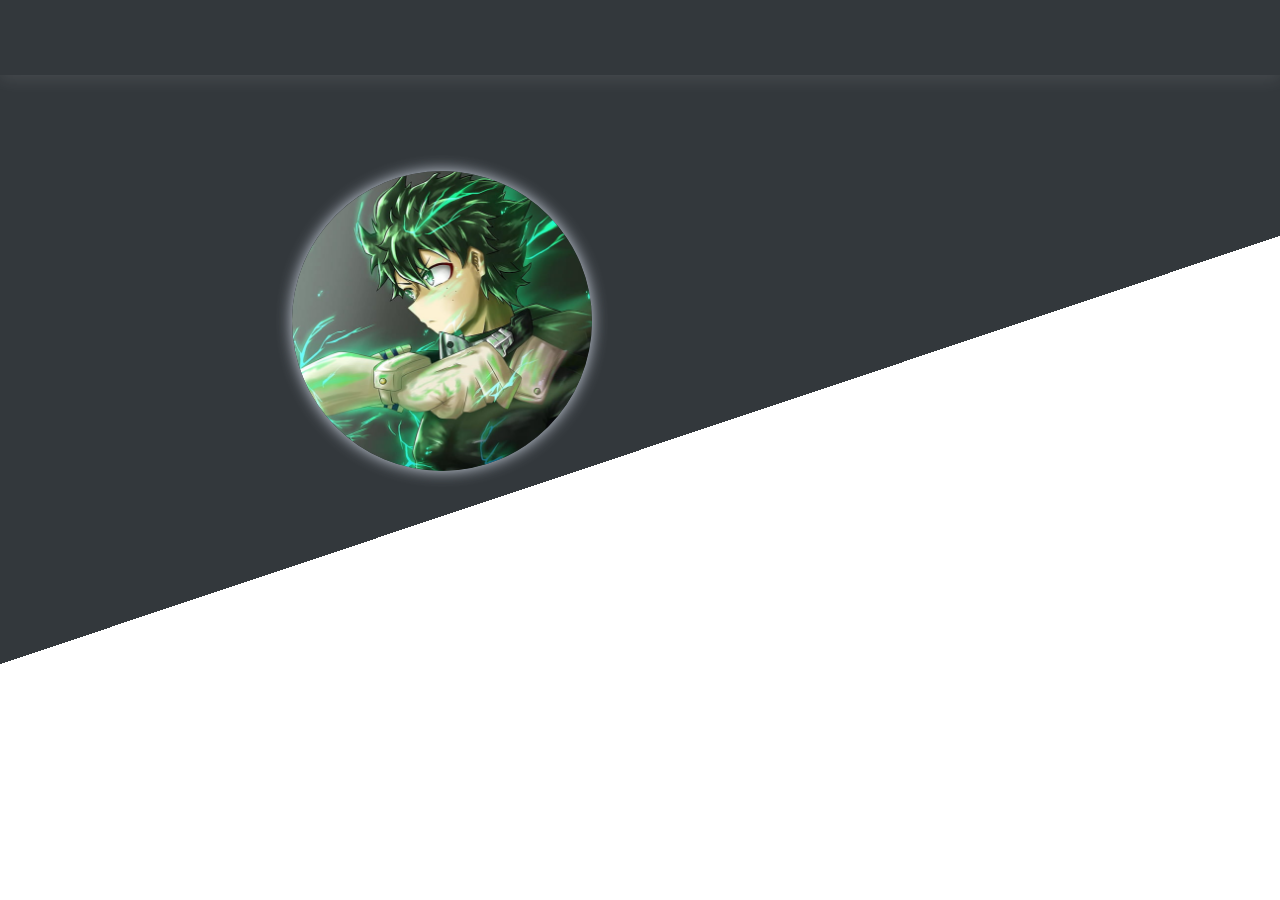
==== index.html @ 0b649aea "commit" ====
<!DOCTYPE html>
<html lang="en">

<head>
    <meta charset="UTF-8">
    <meta http-equiv="X-UA-Compatible" content="IE=edge">
    <meta name="viewport" content="width=device-width, initial-scale=1.0">
    <link href='https://unpkg.com/boxicons@2.1.4/css/boxicons.min.css' rel='stylesheet'>
    <link rel="stylesheet" href="index.css">
    
    <title>Portfolio</title>
</head>

<body>
    <header class="container">
        <div class="page-header">
            <div class="logo">
                <a href="#">GODOFCONQUST </a>
            </div>
            <input type="checkbox" id="click">

            <label for="click" class="mainicon">
                <div class="menu">
                    <i class='bx bx-menu'></i>
                </div>
            </label>
            <ul>
                <li><a href="index.html"  class="active" style="--navAni:1">Home</a></li>
                <li><a href="about.html" style="--navAni:2">About</a></li>
                <li><a href="skills.html" style="--navAni:3">Skills</a></li>
                <li><a href="index.html" style="--navAni:4">Portfolio</a></li>
                <li><a href="contact.html" style="--navAni:5">Contact</a></li>
            </ul>
        </div>
    </header>


    <div class="container">
        <div class="main">
            <div class="images">
                <img src="mk.png" alt="" class="img-w">
            </div>
            <div class="detail">
                <h3>Hi, I'm</h3>
                <h1><span>MANISH</span> KUMAR</h1>   
                <div class="social">
                    <a href="https://www.linkedin.com/in/manish-kumar-750251288" style="--socialAni:1"><i class='bx bxl-linkedin'></i></a>
                    <a href="https://t.me/+K18qXLDyy5Q5YjZl" style="--socialAni:2"><i class='bx bxl-telegram'></i></a>
                    <a href="https://github.com/tentax143" style="--socialAni:3"><i class='bx bxl-github'></i></a>
                    <a href="https://www.instagram.com/god_of_conquest_?igsh=MTYwMGs2NDR5bDR5dw==" style="--socialAni:4"><i class='bx bxl-instagram'></i></a>
                </div>
            </div>
        </div>
    </div>
</body>

</html>
---- index.css ----
@import url('https://fonts.googleapis.com/css2?family=Poppins:wght@100;200;300;400;500;600;700;800&display=swap');
@import url('https://fonts.googleapis.com/css2?family=Outfit:wght@200;300;400;500;600;700;800&family=Roboto:wght@100;300;400&display=swap');

:root {
    --primary-color: #33383C;
}

* {
    margin: 0;
    padding: 0;
    scroll-behavior: smooth;
}

body {
    font-family: 'Outfit', sans-serif;
    background: linear-gradient(161.5deg, #33383C 50%, #fff 50%);
    height: 100vh;
    color: #ffffff;
}
/* Genral */
.container {
    padding: 0 8.4rem;
}

.img-w {
    width: 100%;
    height: auto;
}
/* Nav */
header {
    background: var(--primary-color);
    position: relative;
    box-shadow: 0 4px 17px rgb(255 255 255 / 10%);
    position: sticky;
    top: 0;
    z-index: 1;
}

.page-header {
    display: flex;
    justify-content: space-between;
    align-items: center;
    padding: 1rem 0;
}

.logo {
    font-size: 1.5rem;
    font-weight: 800;
    opacity: 0;
    animation: leftSideAni 1s ease forwards;
}

.logo a {
    color: #fff;
    text-decoration: none;
}

ul {
    display: flex;
    gap: .6rem;
    list-style-type: none;
    background-color: transparent;
    overflow: hidden;
}

li a {
    display: inline-block;
    padding: .3rem 1rem;
    color: #fff;
    text-decoration: none;
    font-size: 1.05rem;
    font-weight: 600;
    letter-spacing: .7px;
    border-radius: 36px;
    line-height: 2;
    transition: .3s;
    opacity: 0;
    animation: navani .3s ease forwards;
    animation-delay: calc(.15s * var(--navAni));
}

/* li a.active,
li a:hover {
    color: var(--primary-color);
} */

#click {
    display: none;
}

.menu {
    display: none;
}

.mode i {
    font-size: 1.4rem;
    cursor: pointer;
    color: var(--primary-color);
    opacity: 0;
    animation: rightSideAni 1.5s ease forwards;
}

/* Nav End */

/* Section 1 */

.main {
    padding: 6rem 0;
    display: grid;
    grid-template-columns: repeat(auto-fit, minmax(277px, 1fr));
    row-gap: 2rem;
    column-gap: 6rem;
    align-items: center;
}
.main h3 {
    color: #fff;
    font-size: 1.5rem;
    opacity: 0;
    animation: topSideAni 1s ease forwards;
}
.main h1 {
    color: var(--primary-color);
    font-size: 4rem;
    font-weight: 600;
    opacity: 0;
    animation: leftSideAni 1s ease forwards;
    animation-delay: 1s;
}

.social {
    display: flex;
    flex-wrap: wrap;
    gap: 1.4rem;
    margin-top: 1.4rem;
}

.social a {
    display: grid;
    place-items: center;
    text-decoration: none;
    color: var(--primary-color);
    border: 1.6px solid var(--primary-color);
    font-size: 1.5rem;
    border-radius: 50%;
    padding: 0.39rem;
    text-align: center;
    opacity: 0;
    animation: SocialAni 1s ease forwards;
    animation-delay: calc(.2s * var(--socialAni));
}

.social a:hover {
    color: #fff;
    background-color: var(--primary-color);
    box-shadow: 0 0 20px var(--primary-color);
    transition: all .3s ease-in-out;
}


.images {
    margin-left: auto;
    width: 300px;
}   
.images img {
    border-radius: 50%;
    box-shadow: 0 0 15px #D1D9E6;
}

/* Section 1 End */

/* Animation */
@keyframes leftSideAni {
    0% {
        transform: translateX(-100px);
        opacity: 0;
    }
    100% {
        transform: translateX(0);
        opacity: 1;
    }
}
@keyframes navani {
    0% {
        transform: translateY(100px);
        opacity: 0;
    }
    100% {
        transform: translateY(0);
        opacity: 1;
    }
}
@keyframes topSideAni {
    0% {
        transform: translateY(-100px);
        opacity: 0;
    }
    100% {
        transform: translateY(0);
        opacity: 1;
    }
}
@keyframes SocialAni {
    0% {
        transform: translateY(100px);
        opacity: 0;
    }
    100% {
        transform: translateY(0);
        opacity: 1;
    }
}

@media screen and (max-width: 1024px) {
    .container {
        padding: 0 4.4rem;
    }
    .main h3 {
        color: #000;
        margin-top: 1rem;
    }
}

@media screen and (max-width: 768px) {
    .container {
        padding: 0 1.6rem;
    }
}

@media screen and (max-width:600px) {
    body {
        height: auto;
    }
    header {
        height: auto;
        background-color: var(--primary-color);
    }

    ul {
        background: var(--primary-color);
        width: 100%;
        height: 100vh;
        position: absolute;
        display: flex;
        flex-direction: column;
        text-align: center;
        top: 3.4rem;
        left: -100%;
        z-index: 111111;
    }

    .menu {
        display: block;
        font-size: 1.5rem;
        font-weight: bold;
        color: #fff;
    }

    #click:checked~ul {
        left: 0%;
        transition: all 0.3s ease;
    }
    .images {
        width: 100%;
        margin: auto;
    }

    .main {
        margin-top: 2rem;
    }
}
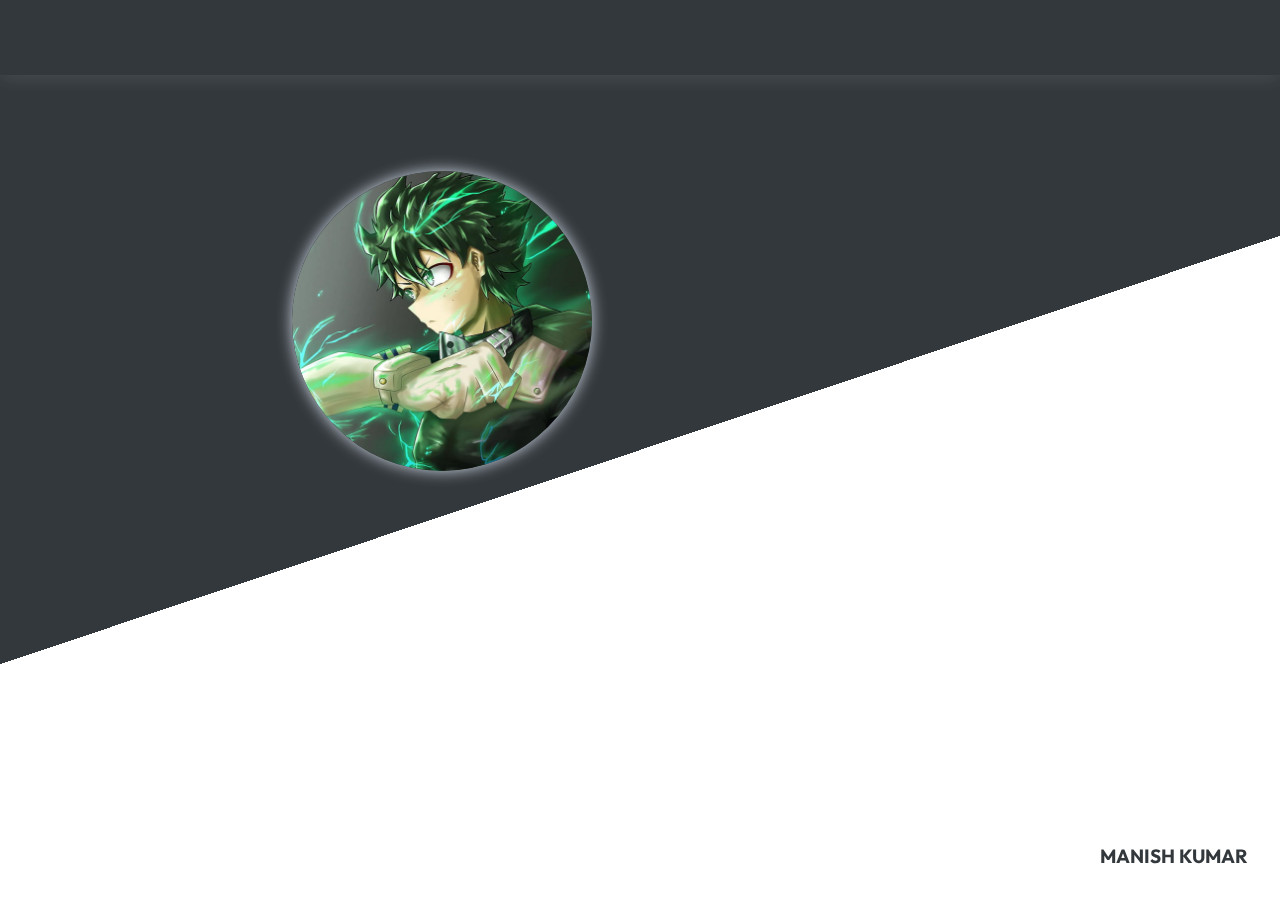
==== commit 9ea6c39e: "changes" ====
--- a/index.html
+++ b/index.html
@@ -1,4 +1,3 @@
-
 <!DOCTYPE html>
 <html lang="en">
 
@@ -16,7 +15,7 @@
     <header class="container">
         <div class="page-header">
             <div class="logo">
-                <a href="#">GODOFCONQUST </a>
+                <a href="#">GODOFCONQUESt </a>
             </div>
             <input type="checkbox" id="click">
 
@@ -34,8 +33,6 @@
             </ul>
         </div>
     </header>
-
-
     <div class="container">
         <div class="main">
             <div class="images">
@@ -43,16 +40,18 @@
             </div>
             <div class="detail">
                 <h3>Hi, I'm</h3>
-                <h1><span>MANISH</span> KUMAR</h1>   
-                <div class="social">
-                    <a href="https://www.linkedin.com/in/manish-kumar-750251288" style="--socialAni:1"><i class='bx bxl-linkedin'></i></a>
-                    <a href="https://t.me/+K18qXLDyy5Q5YjZl" style="--socialAni:2"><i class='bx bxl-telegram'></i></a>
-                    <a href="https://github.com/tentax143" style="--socialAni:3"><i class='bx bxl-github'></i></a>
-                    <a href="https://www.instagram.com/god_of_conquest_?igsh=MTYwMGs2NDR5bDR5dw==" style="--socialAni:4"><i class='bx bxl-instagram'></i></a>
-                </div>
+                <h1><span>MANISH</span> KUMAR</h1>
             </div>
+        </div>
+        <div class="social-container">
+            <div class="social">
+                <a href="https://www.linkedin.com/in/manish-kumar-750251288" style="--socialAni:1"><i class='bx bxl-linkedin'></i></a>
+                <a href="https://t.me/+K18qXLDyy5Q5YjZl" style="--socialAni:2"><i class='bx bxl-telegram'></i></a>
+                <a href="https://github.com/tentax143" style="--socialAni:3"><i class='bx bxl-github'></i></a>
+                <a href="https://www.instagram.com/god_of_conquest_?igsh=MTYwMGs2NDR5bDR5dw==" style="--socialAni:4"><i class='bx bxl-instagram'></i></a>
+            </div>
+            <h4 class="name">MANISH KUMAR</h4>
         </div>
     </div>
 </body>
-
-</html>+</html>
--- a/index.css
+++ b/index.css
@@ -127,12 +127,21 @@
     animation-delay: 1s;
 }
 
-.social {
+.social-container {
+    position: fixed;
+    bottom: 2rem;
+    right: 2rem;
     display: flex;
-    flex-wrap: wrap;
-    gap: 1.4rem;
-    margin-top: 1.4rem;
-}
+    flex-direction: column;
+    align-items: flex-end;
+}
+.social-container .name{
+    margin-top: 1rem;
+    color: var(--primary-color);
+    font-size: 1.2rem;
+}
+
+
 
 .social a {
     display: grid;
